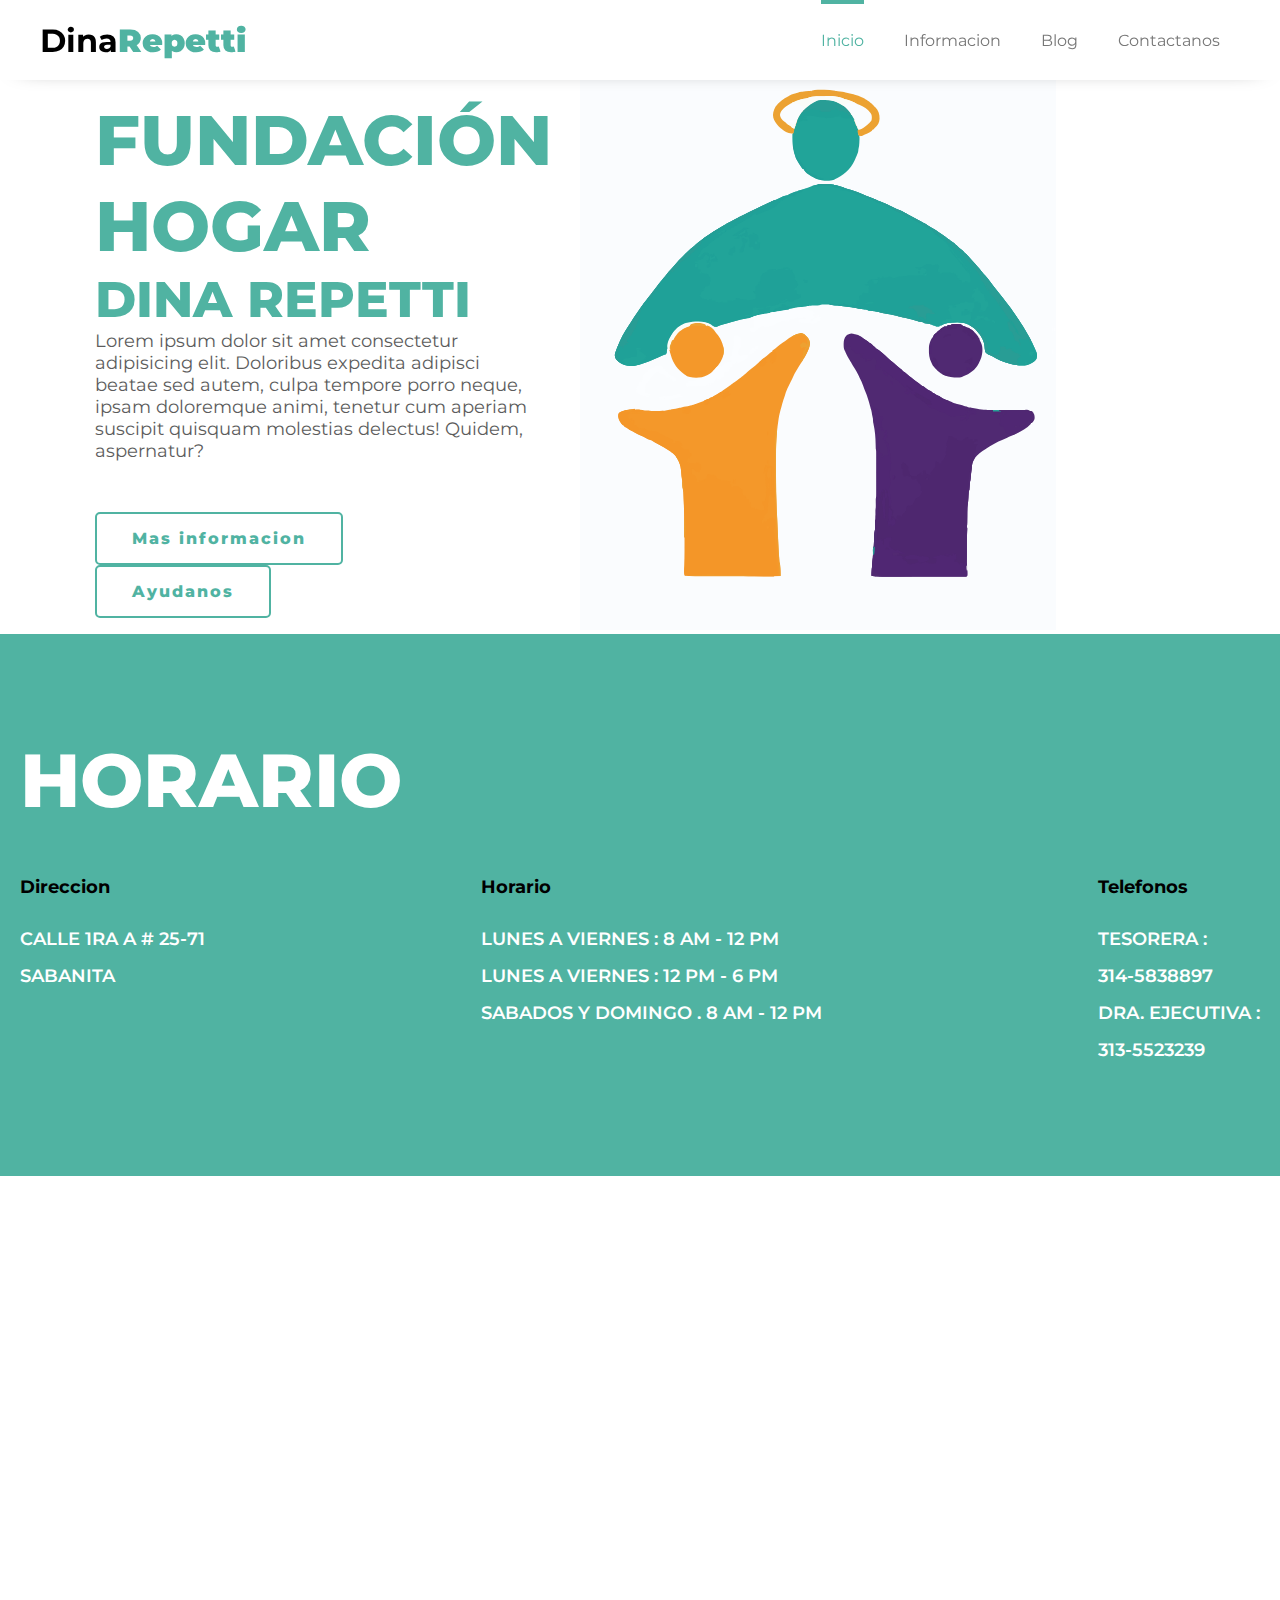
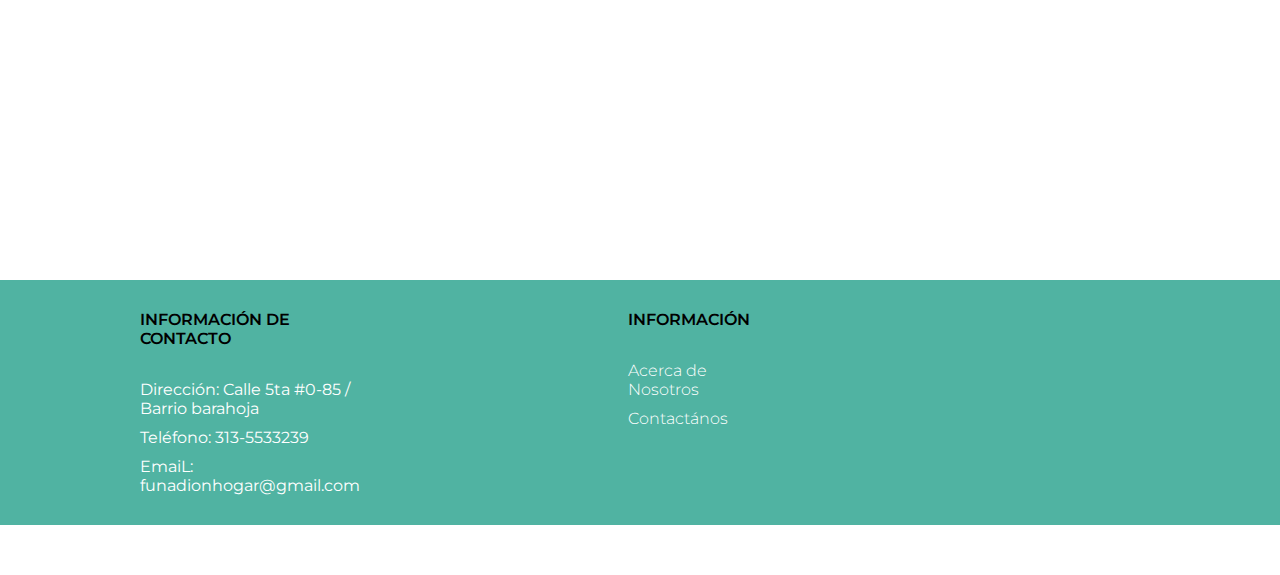
==== index.html @ 93343f69 "Initial commit" ====
<!DOCTYPE html>
<html lang="en">
<head>
    <meta charset="UTF-8">
    <meta name="viewport" content="width=device-width, initial-scale=1.0">
    <title>Blog</title>
    <link rel="stylesheet" href="css/styles.css">
    
</head>
<body>
    

    <!-- header menu -->
    <header>

        <div class="header-content">

            <div class="logo">
                <h1>Dina<b>Repetti</b></h1>
            </div>

            

            <div class="menu">

                <nav>
                    <ul>
                        <li class="menu-selected"><a href="index.html" class="text-menu-selected">Inicio</a></li>
                        <li class=""><a href="informacion.html">Informacion</a></li>
                        <li class=""><a href="blog.html">Blog</a></li>
                        <li class=""><a href="contactanos.html">Contactanos</a></li>
                    </ul>
                </nav>

            </div>

        </div>
    </header>


    <!-- slider-->


    <div class="headeer-content container" >

        <div class="swiper mySwiper-1">
            <div class="swiper-wrapper">

                <div class="swiper-slide">
                    <div class="slider">
                        <div class="slider-txt">
                            <h1>fundación hogar</h1>
                            <h2>DINA REPETTI</h2>
                            <p>
                                Lorem ipsum dolor sit amet consectetur adipisicing elit. Doloribus expedita adipisci beatae sed autem, culpa tempore porro neque, ipsam doloremque animi, tenetur cum aperiam suscipit quisquam molestias delectus! Quidem, aspernatur?
                            </p>
                            <div class="botones">
                                <a href="informacion.html"  class="btn-1">Mas informacion</a>
                                <a href="contactanos.html"  class="btn-1">Ayudanos</a>
                            </div>
                        </div>
                        <div class="slider-img">
                            <img src="images/imagen1.svg" alt="">
                        </div>
                    </div>
                </div>
                
        </div>
    </div>

    <!-- portada-->
    <div class="container-cover">
        <div class="container-info-cover">


        </div>
    </div>

    <!--Horario-->

    <section class="horario">
        <div class="horario-info container">

            <h2>Horario</h2>
            <div class="horario-txt">
                <div class="txt">
                    <h4>Direccion</h4>
                    <p>
                        Calle 1ra A # 25-71
                    </p>
                    <p>
                        Sabanita
                    </p>
                </div>
                <div class="txt">
                    <h4>Horario</h4>
                    <p>
                        Lunes a Viernes : 8 am - 12 pm
                    </p>
                    <p>
                        Lunes a Viernes : 12 pm - 6 pm
                    </p>
                    <p>
                        Sabados y Domingo . 8 am - 12 pm
                </div>
                <div class="txt">
                    <h4>Telefonos</h4>
                    <p>
                       tesorera :
                    </p>
                    <p>
                        314-5838897
                    </p>
                    <p>
                        Dra. ejecutiva :
                    </p>
                    <p>
                        313-5523239
                    </p>
                </div>
            
            </div>

        </div>
    </section>


    <!--mapa-->
    <section>

        <iframe class="map" src="https://www.google.com/maps/embed?pb=!1m18!1m12!1m3!1d3947.8988965831954!2d-73.6360379240479!3d8.31284539172267!2m3!1f0!2f0!3f0!3m2!1i1024!2i768!4f13.1!3m3!1m2!1s0x8e5d855f734bd107%3A0x97dc160022f3a729!2sCapilla%20Divino%20Amor!5e0!3m2!1ses-419!2sco!4v1714960280760!5m2!1ses-419!2sco" width="100%" height="700" style="border:0;" allowfullscreen="" loading="lazy" referrerpolicy="no-referrer-when-downgrade"></iframe>
        
    </section>



















    <!--footer-->

    <footer class="footer">
        <div class="container container-footer">


            <div class="menu-footer">



                <div class="contact-info">
                    <p class="title-footer">Información de Contacto</p>
                    <ul>
                        <li>
                            Dirección: Calle 5ta #0-85 / Barrio barahoja
                        </li>
                        <li>Teléfono: 313-5533239</li>
                        <li>EmaiL: funadionhogar@gmail.com</li>
                    </ul>
                   
                </div>

                <div class="information">
                    <p class="title-footer">Información</p>
                    <ul>
                        <li><a href="informacion.html">Acerca de Nosotros</a></li>
                        <li><a href="contactanos.html">Contactános</a></li>
                    </ul>
                </div>

                
                
            </div>

            
        </div>
    </footer>
    




    <script src="https://cdn.jsdelivr.net/npm/swiper/swiper-bundle.min.js"></script>
    <script src="script.js"></script>




</body>
</html>
---- css/styles.css ----
@import url('https://fonts.googleapis.com/css2?family=Montserrat:ital,wght@0,100..900;1,100..900&display=swap');



*{
    margin: 0;
    padding: 0;
    box-sizing: border-box;
    text-decoration: none;
    font-family: "Montserrat", sans-serif;
   
}


header{
    position: fixed;
    top: 0;
    left: 0;
    width: 100%;
    height: 80px;
    background-color: #fff;
    box-shadow: 0 4px 25px -22px #000;
    z-index: 2;
}

.header-content {
    max-width: 1200px;
    margin: auto;
    display: flex;
    justify-content: space-between;
}


.logo {
    height: 80px;
    display: flex;
    justify-content: center;
    align-items: center;
}

.logo h1 b {
    color: #50b3a2;
}


.menu {
    height: 80px;
}

.menu nav {
    height: 100%;
}

.menu nav ul {
    height: 100%;
    display: flex;
    list-style: none;
}

.menu nav ul li {
    height: 100%;
    margin: 0px 20px;
    display: flex;
    justify-content: center;
    align-items: center;
    position: relative;
}

.menu-selected:before{
    content: '';
    width: 100%;
    height: 4px;
    background-color: #50b3a2;
    position: absolute;
    top: 0;
    left: 0;
}

.menu nav ul li a {
    color: #777777;
    transition: color 300ms;
}

.menu nav ul li a:hover {
    color: #50b3a2;
}

.menu .text-menu-selected {
    color: #50b3a2;
}



















 
.headeer-content {
  margin-top: 80px;
  padding-bottom: 50px;
}

.slider {
  display: flex;
  align-items: center;
}
.slider-txt {
  margin-left: 95px;
  width: 35%;
}
.slider-txt h1 {
  font-size: 70px;
  color: #50b3a2;
  text-transform: uppercase;
  font-weight: 800;
}
.slider-txt h2 {
    font-size: 50px;
    color: #50b3a2;
    text-transform: uppercase;
    font-weight: 800;
  }
.slider-txt p {
  font-size: 18px;
  color: #5c5c5c;

}



.botones {
  margin-top: 50px;
}

.btn-1 {
  display: inline-block;
  padding: 15px 35px;
  border: 2px solid #50b3a2;
  color: #50b3a2;
  font-weight: 800;
  letter-spacing: 2px;
  margin-right: 20px;
  cursor: pointer;
  border-radius: 5px;
  transition: background 0.3s ease;
}

.btn-1:hover {
  background-color: #50b3a2;
  color: #FFFFFF;
}

.slider-img {
  width: 50%;
}

.slider-img img {
  margin-right: 225px;
  width: 550px;
}













  .horario {
    padding: 100px 0;
    background-color: #50b3a2;
    
  }
  
  .horario-info h2{
    margin: 0 20px;
    font-size: 75px;
    color: #FFFFFF;
    font-weight: 800;
    text-transform: uppercase;
    margin-bottom: 50px;
  }
  
  .horario-txt {
    margin: 0 20px;

    display: flex;
    justify-content: space-between;
  
  }
  
  .txt {
    color: #FFFFFF;
  }
  
  .txt h4 {
    font-size: 18px;
    color: #000;
    margin-bottom: 30px;
  }
  
  .txt p {
    font-size: 18px;
    text-transform: uppercase;
    font-weight: 600;
    margin-bottom: 15px;
  }
























.footer {
	background-color: #50b3a2;
}

.container-footer {
	display: flex;
	flex-direction: column;
	gap: 4rem;
	padding: 30px;
}

.menu-footer {
	display: grid;
	grid-template-columns: repeat(3, 1fr) 30rem;
	gap: 3rem;
	justify-items: center;
}

.title-footer {
	font-weight: 600;
	font-size: 16px;
	text-transform: uppercase;
}

.contact-info,
.information,
.newsletter {
	display: flex;
	flex-direction: column;
	gap: 2rem;
    margin: 0 110px;
}

.contact-info ul,
.information ul{
	display: flex;
	flex-direction: column;
	gap: 10px;
}

.contact-info ul li,
.information ul li{
	list-style: none;
	color: #fff;
	font-size: 1.4rem;
	font-size: 16px;
}

.information ul li a{
	text-decoration: none;
	color: #fff;
	font-weight: 300;
}

.information ul li a:hover{
	color: #000;
}



.content p {
	font-size: 1.4rem;
	color: #fff;
	font-weight: 300;
}

.content input {
	outline: none;
	background: none;
	border: none;
	border-bottom: 2px solid #d2b495;
	cursor: pointer;
	padding: 0.5rem 0 1.2rem;
	color: var(--dark-color);
	display: block;
	margin-bottom: 3rem;
	margin-top: 2rem;
	width: 100%;
	font-family: inherit;
}

.content input::-webkit-input-placeholder {
	color: #eee;
}

.content button {
	border: none;
	background-color: #FFFFFF;
	color: #16827c;
	text-transform: uppercase;
	padding: 1rem 3rem;
	font-size: 1.4rem;
	font-family: inherit;
	cursor: pointer;
	font-weight: 600;
  border-radius: 5px;
  transition: background 0.3s ease;
}

.content button:hover {
	background-color: #FFFFFF;
	color: #50b3a2;
}

.copyright {
	display: flex;
	justify-content: space-between;
	padding-top: 2rem;

	border-top: 1px solid #d2b495;
}

.copyright p {
	font-weight: 400;
	font-size: 1.6rem;
}


button .suscribir {
  color: #16827c;
}

button .suscribir:hover {
	background-color: #FFFFFF;
	color: #50b3a2;
}











@media (max-width: 1170px){
  header{
    position: fixed;
    top: 0;
    left: 0;
    width: 100%;
    height: 150px;
    background-color: #fff;
    box-shadow: 0 4px 25px -22px #000;
    z-index: 2;
}

.header-content {
    max-width: 420px;
    margin: auto;
    display: grid;
    justify-content: space-between;
}


.logo {
    height: 80px;
    display: flex;
    justify-content: center;
    align-items: center;
}

.logo h1 b {
    color: #50b3a2;
}


.menu {
    height: 80px;
}

.menu nav {
    height: 100%;
}

.menu nav ul {
    height: 100%;
    display: flex;
    list-style: none;
}

.menu nav ul li {
    height: 100%;
    margin: 0px 20px;
    display: flex;
    justify-content: center;
    align-items: center;
    position: relative;
}

.menu-selected:before{
    content: '';
    width: 100%;
    height: 4px;
    background-color: #50b3a2;
    position: absolute;
    top: 0;
    left: 0;
}

.menu nav ul li a {
    color: #777777;
    transition: color 300ms;
}

.menu nav ul li a:hover {
    color: #50b3a2;
}

.menu .text-menu-selected {
    color: #50b3a2;
}









 
.headeer-content {
  margin-top: 80px;
  padding-bottom: 50px;
}

.slider {
  display: flex;
  align-items: center;
}
.slider-txt {
  margin-top: 90px;
  margin-left: 65px;
  width: 35%;
}
.slider-txt h1 {
  font-size: 40px;
  color: #50b3a2;
  text-transform: uppercase;
  font-weight: 800;
}
.slider-txt h2 {
    display: none;
    font-size: 30px;
    color: #50b3a2;
    text-transform: uppercase;
    font-weight: 800;
  }
.slider-txt p {
  font-size: 15px;
  color: #5c5c5c;
  min-width: 420px;

}



.botones {
  margin-top: 50px;
  margin-bottom: 50px;
  display: flex;
  justify-content: space-between;
}

.btn-1 {
  display: inline-block;
  padding: 5px 35px;
  border: 2px solid #50b3a2;
  color: #50b3a2;
  font-weight: 800;
  letter-spacing: 2px;
  margin-right: 20px;
  cursor: pointer;
  border-radius: 5px;
  transition: background 0.3s ease;
  align-items: center;
}

.btn-1:hover {
  background-color: #50b3a2;
  color: #FFFFFF;
}

.slider-img {
  display: none;
}








.horario {
  padding: 100px 0;
  background-color: #50b3a2;
  width: 100%;
  max-width: auto;
}

.horario-info h2{
  margin: 0 20px;
  font-size: 25px;
  color: #FFFFFF;
  font-weight: 800;
  text-transform: uppercase;
  margin-bottom: 50px;
}

.horario-txt {
  margin: 0 20px;

  display: grid;

}

.txt {
  color: #FFFFFF;
}

.txt h4 {
  font-size: 18px;
  color: #000;
  margin-bottom: 30px;
}

.txt p {
  font-size: 18px;
  text-transform: uppercase;
  font-weight: 600;
  margin-bottom: 15px;
}





.map {
  width: 100%;
  max-width: auto;
}









.footer {
	background-color: #50b3a2;
  width: 100%;
  max-width: auto;
  height: 580px;
}

.container-footer {
	display: flex;
	flex-direction: column;
	padding: 30px;
}

.menu-footer {
	display: flex;
	flex-direction: column;
}

.title-footer {
	font-weight: 600;
	font-size: 16px;
	text-transform: uppercase;
}

.contact-info,
.information,
.newsletter {
	display: flex;
	flex-direction: column;
	gap: 2rem;
    margin: 0 110px;
}

.contact-info ul,
.information ul{
	display: flex;
	flex-direction: column;
	gap: 10px;
}

.contact-info ul li,
.information ul li{
	list-style: none;
	color: #fff;
	font-size: 1.4rem;
	font-size: 24px;
}

.information ul li a{
	text-decoration: none;
	color: #fff;
	font-weight: 300;
}

.information ul li a:hover{
	color: #000;
}



.content p {
	font-size: 1.4rem;
	color: #fff;
	font-weight: 300;
}











  
}
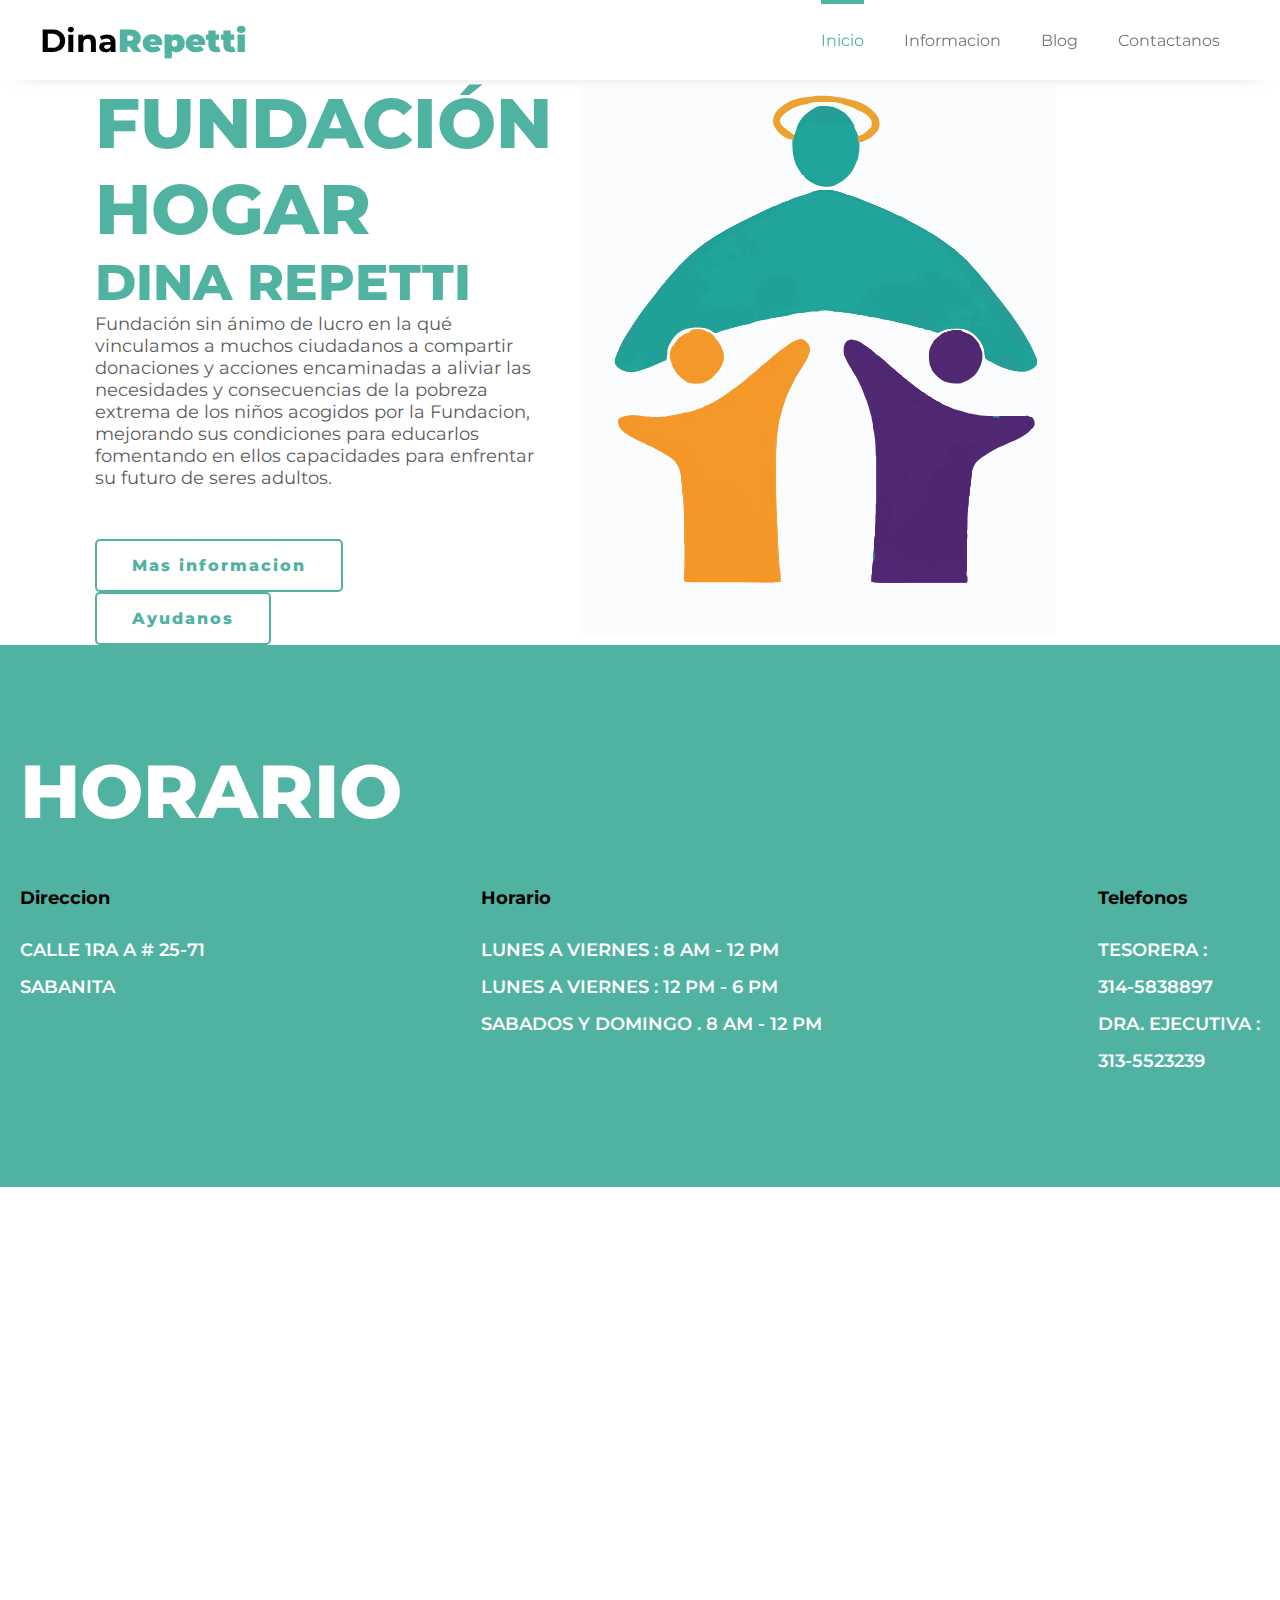
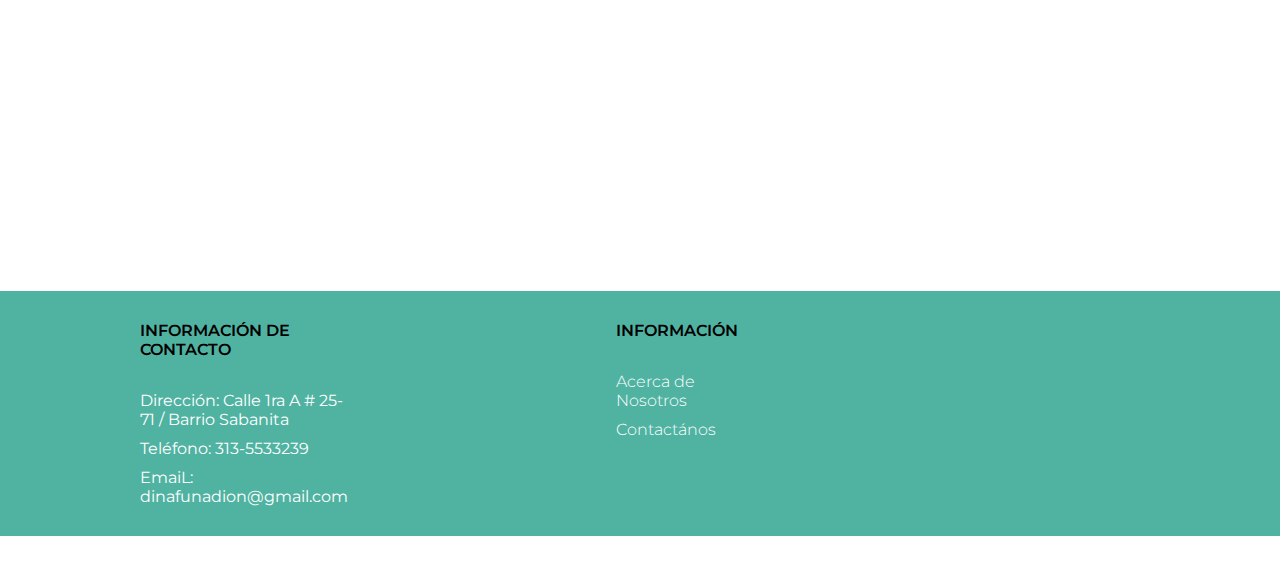
==== commit 053b9c57: "Add files via upload" ====
--- a/index.html
+++ b/index.html
@@ -3,7 +3,14 @@
 <head>
     <meta charset="UTF-8">
     <meta name="viewport" content="width=device-width, initial-scale=1.0">
-    <title>Blog</title>
+
+    <meta name="author" content="Jhorman Villalobos">
+    <meta name="Keywords" content="Fundacion, fundacion, fundaciones, niños, pobreza, extrema, Divino, divino, Hogar. hogar, donaciones, Fundaciones, niños sin hogar, niños en pobreza extrema">
+    <meta name="description" content="Esta pagina fue realizada para ayudar a la fundacion a mejorar la calidad de vida de niños en pobreza extrema de aguachica cesar, en la cual se muestran las actividades que se realizan con el dinero de las donaciones y se lleva el registro de lo que hace nuestra fundacion">
+
+
+    <title>DinaRepetti</title>
+    <link rel="icon" href="/images/imagen1.png">
     <link rel="stylesheet" href="css/styles.css">
     
 </head>
@@ -52,7 +59,7 @@
                             <h1>fundación hogar</h1>
                             <h2>DINA REPETTI</h2>
                             <p>
-                                Lorem ipsum dolor sit amet consectetur adipisicing elit. Doloribus expedita adipisci beatae sed autem, culpa tempore porro neque, ipsam doloremque animi, tenetur cum aperiam suscipit quisquam molestias delectus! Quidem, aspernatur?
+                                Fundación sin ánimo de lucro en la qué vinculamos a muchos ciudadanos a compartir donaciones y acciones encaminadas a aliviar las necesidades y consecuencias de la pobreza extrema de los niños acogidos por la Fundacion, mejorando sus condiciones para educarlos fomentando en ellos capacidades para enfrentar su futuro de seres adultos.
                             </p>
                             <div class="botones">
                                 <a href="informacion.html"  class="btn-1">Mas informacion</a>
@@ -127,8 +134,7 @@
 
     <!--mapa-->
     <section>
-
-        <iframe class="map" src="https://www.google.com/maps/embed?pb=!1m18!1m12!1m3!1d3947.8988965831954!2d-73.6360379240479!3d8.31284539172267!2m3!1f0!2f0!3f0!3m2!1i1024!2i768!4f13.1!3m3!1m2!1s0x8e5d855f734bd107%3A0x97dc160022f3a729!2sCapilla%20Divino%20Amor!5e0!3m2!1ses-419!2sco!4v1714960280760!5m2!1ses-419!2sco" width="100%" height="700" style="border:0;" allowfullscreen="" loading="lazy" referrerpolicy="no-referrer-when-downgrade"></iframe>
+        <iframe src="https://www.google.com/maps/embed?pb=!1m14!1m12!1m3!1d348.94786779986805!2d-73.61011942618914!3d8.31328628786602!2m3!1f0!2f0!3f0!3m2!1i1024!2i768!4f13.1!5e0!3m2!1ses-419!2sco!4v1730999371763!5m2!1ses-419!2sco" width="100%" height="700" style="border:0;" allowfullscreen="" loading="lazy" referrerpolicy="no-referrer-when-downgrade"></iframe>
         
     </section>
 
@@ -164,10 +170,10 @@
                     <p class="title-footer">Información de Contacto</p>
                     <ul>
                         <li>
-                            Dirección: Calle 5ta #0-85 / Barrio barahoja
+                            Dirección: Calle 1ra A # 25-71 / Barrio Sabanita
                         </li>
                         <li>Teléfono: 313-5533239</li>
-                        <li>EmaiL: funadionhogar@gmail.com</li>
+                        <li>EmaiL: dinafunadion@gmail.com</li>
                     </ul>
                    
                 </div>
--- a/css/styles.css
+++ b/css/styles.css
@@ -388,12 +388,13 @@
   header{
     position: fixed;
     top: 0;
-    left: 0;
+    margin-left: -140px;
     width: 100%;
     height: 150px;
     background-color: #fff;
     box-shadow: 0 4px 25px -22px #000;
     z-index: 2;
+    font-size: 10px;
 }
 
 .header-content {
@@ -547,7 +548,7 @@
 .horario {
   padding: 100px 0;
   background-color: #50b3a2;
-  width: 100%;
+  width: 100vh;
   max-width: auto;
 }
 
@@ -589,7 +590,8 @@
 
 
 .map {
-  width: 100%;
+  width: 100vh;
+
   max-width: auto;
 }
 
@@ -603,12 +605,14 @@
 
 .footer {
 	background-color: #50b3a2;
-  width: 100%;
+  width: 100vh;
+  
   max-width: auto;
   height: 580px;
 }
 
 .container-footer {
+  left: -500px;
 	display: flex;
 	flex-direction: column;
 	padding: 30px;
@@ -621,7 +625,7 @@
 
 .title-footer {
 	font-weight: 600;
-	font-size: 16px;
+	font-size: 18px;
 	text-transform: uppercase;
 }
 
@@ -646,7 +650,7 @@
 	list-style: none;
 	color: #fff;
 	font-size: 1.4rem;
-	font-size: 24px;
+	font-size: 14px;
 }
 
 .information ul li a{
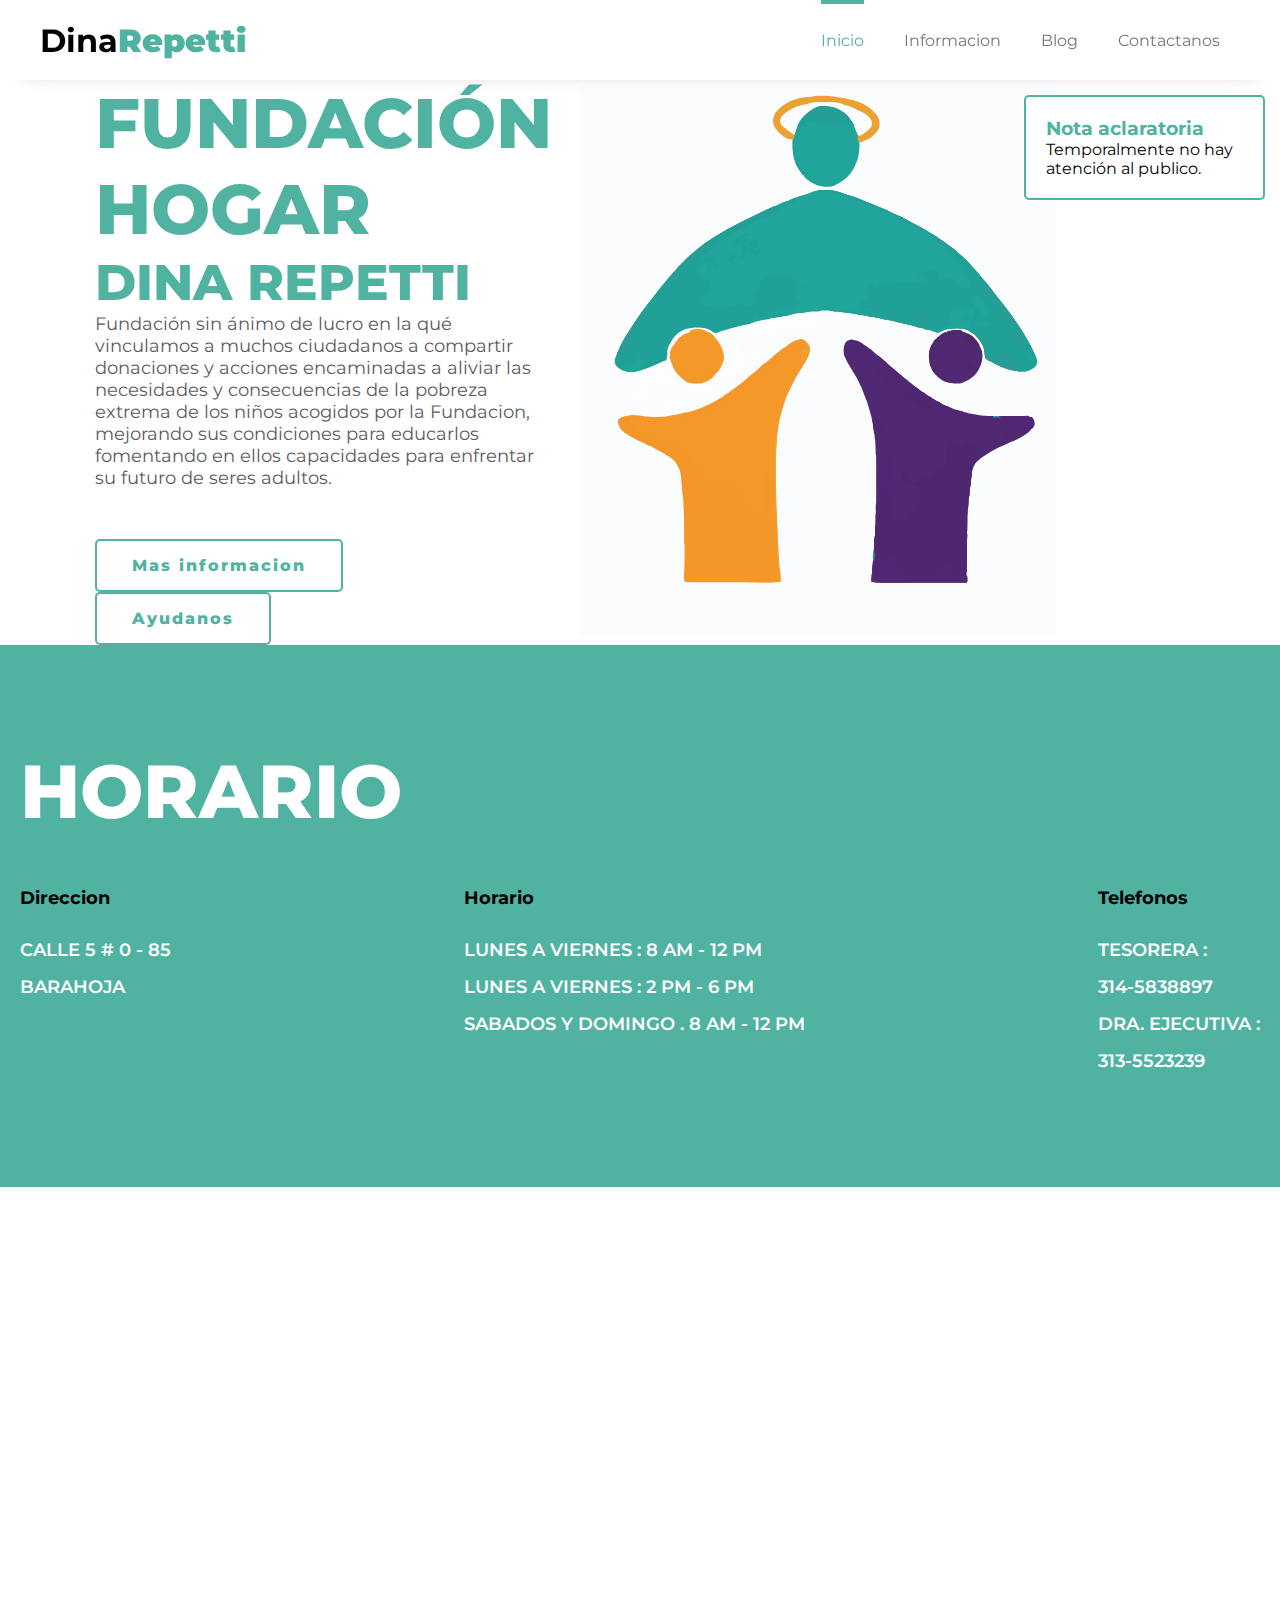
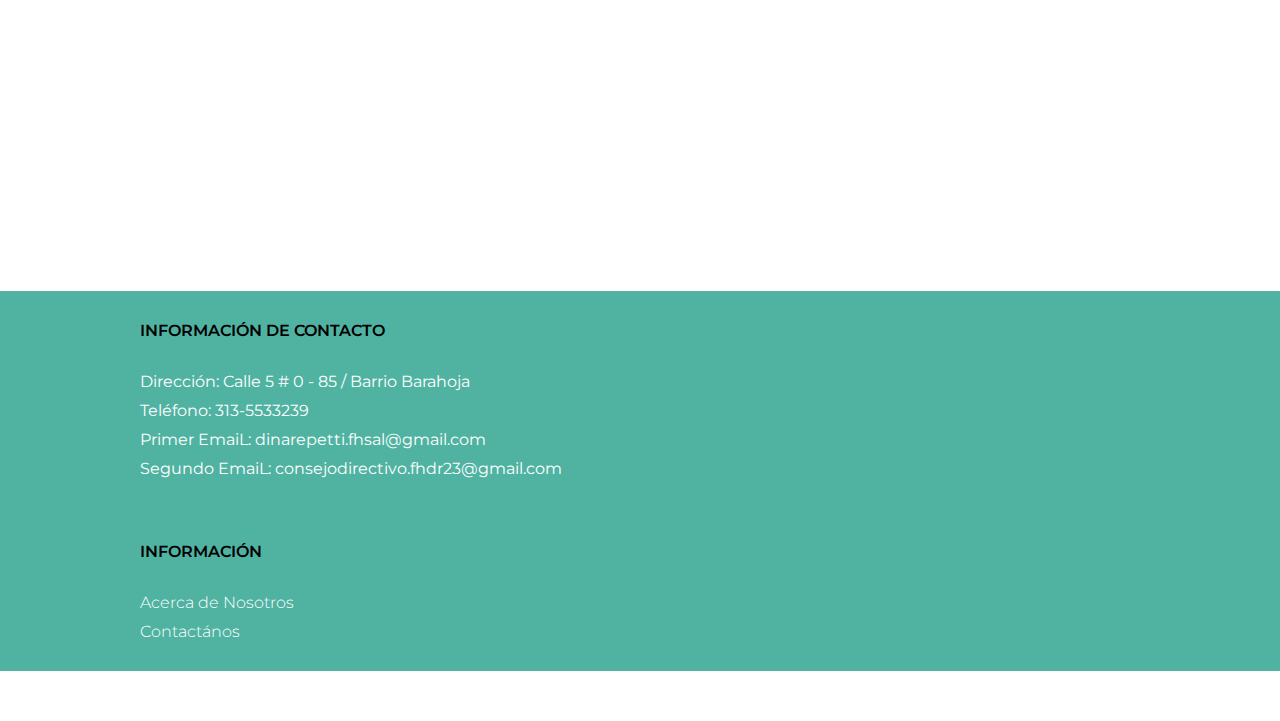
==== commit f0a0e27a: "Add files via upload" ====
--- a/index.html
+++ b/index.html
@@ -43,6 +43,28 @@
 
         </div>
     </header>
+
+
+
+    <div class="nota">
+        <h3>Nota aclaratoria</h3>
+        <p>Temporalmente no hay atención al publico.</p>
+    </div>
+
+
+
+
+
+
+
+
+
+
+
+
+
+
+
 
 
     <!-- slider-->
@@ -93,10 +115,10 @@
                 <div class="txt">
                     <h4>Direccion</h4>
                     <p>
-                        Calle 1ra A # 25-71
-                    </p>
-                    <p>
-                        Sabanita
+                        Calle 5 # 0 - 85
+                    </p>
+                    <p>
+                        Barahoja
                     </p>
                 </div>
                 <div class="txt">
@@ -105,7 +127,7 @@
                         Lunes a Viernes : 8 am - 12 pm
                     </p>
                     <p>
-                        Lunes a Viernes : 12 pm - 6 pm
+                        Lunes a Viernes : 2 pm - 6 pm
                     </p>
                     <p>
                         Sabados y Domingo . 8 am - 12 pm
@@ -134,7 +156,7 @@
 
     <!--mapa-->
     <section>
-        <iframe src="https://www.google.com/maps/embed?pb=!1m14!1m12!1m3!1d348.94786779986805!2d-73.61011942618914!3d8.31328628786602!2m3!1f0!2f0!3f0!3m2!1i1024!2i768!4f13.1!5e0!3m2!1ses-419!2sco!4v1730999371763!5m2!1ses-419!2sco" width="100%" height="700" style="border:0;" allowfullscreen="" loading="lazy" referrerpolicy="no-referrer-when-downgrade"></iframe>
+        <iframe src="https://www.google.com/maps/embed?pb=!1m18!1m12!1m3!1d1173.7180310909077!2d-73.63347198081715!3d8.312622611408461!2m3!1f0!2f0!3f0!3m2!1i1024!2i768!4f13.1!3m3!1m2!1s0x8e5d855f734bd107%3A0x97dc160022f3a729!2sCapilla%20Divino%20Amor!5e0!3m2!1ses-419!2sco!4v1732983678513!5m2!1ses-419!2sco" width="100%" height="700" style="border:0;" allowfullscreen="" loading="lazy" referrerpolicy="no-referrer-when-downgrade" class="map"></iframe>
         
     </section>
 
@@ -159,36 +181,33 @@
     <!--footer-->
 
     <footer class="footer">
-        <div class="container container-footer">
-
-
-            <div class="menu-footer">
-
-
-
-                <div class="contact-info">
-                    <p class="title-footer">Información de Contacto</p>
-                    <ul>
-                        <li>
-                            Dirección: Calle 1ra A # 25-71 / Barrio Sabanita
-                        </li>
-                        <li>Teléfono: 313-5533239</li>
-                        <li>EmaiL: dinafunadion@gmail.com</li>
-                    </ul>
-                   
-                </div>
-
-                <div class="information">
-                    <p class="title-footer">Información</p>
-                    <ul>
-                        <li><a href="informacion.html">Acerca de Nosotros</a></li>
-                        <li><a href="contactanos.html">Contactános</a></li>
-                    </ul>
-                </div>
+        <div class=" container-footer">
+
+
+            
+            <div class="contact-info">
+                <p class="title-footer">Información de Contacto</p>
+                <ul>
+                    <li>
+                        Dirección: Calle 5 # 0 - 85 / Barrio Barahoja
+                    </li>
+                    <li>Teléfono: 313-5533239</li>
+                    <li>Primer EmaiL: dinarepetti.fhsal@gmail.com</li>
+                    <li>Segundo EmaiL: consejodirectivo.fhdr23@gmail.com</li>
+                </ul>
+               
+            </div>
+            <div class="information">
+                <p class="title-footer">Información</p>
+                <ul>
+                    <li><a href="informacion.html">Acerca de Nosotros</a></li>
+                    <li><a href="contactanos.html">Contactános</a></li>
+                </ul>
+            </div>
 
                 
                 
-            </div>
+            
 
             
         </div>
--- a/css/styles.css
+++ b/css/styles.css
@@ -91,6 +91,21 @@
 
 
 
+.nota {
+  position: fixed;
+  z-index: 2;
+  padding: 20px;
+  margin-top: 15px;
+  margin-left: 80%;
+  margin-right: 15px;
+  border: 2px solid #50b3a2;
+  border-radius: 5px;
+  background-color: #FFFFFF;
+}
+
+.nota h3 {
+  color: #50b3a2;
+}
 
 
 
@@ -384,12 +399,12 @@
 
 
 
-@media (max-width: 1170px){
+@media (max-width: 870px){
   header{
     position: fixed;
     top: 0;
     margin-left: -140px;
-    width: 100%;
+    width: 100vh;
     height: 150px;
     background-color: #fff;
     box-shadow: 0 4px 25px -22px #000;
@@ -398,11 +413,26 @@
 }
 
 .header-content {
-    max-width: 420px;
+    max-width: 220px;
     margin: auto;
     display: grid;
     justify-content: space-between;
 }
+
+
+.nota {
+  width: 180px;
+  padding: 10px;
+  margin-top: 85px;
+  margin-left: 60%;
+  margin-right: 40%;
+  border: 2px solid #50b3a2;
+  border-radius: 5px;
+  background-color: #FFFFFF;
+  font-size: 10px;
+}
+
+
 
 
 .logo {
@@ -483,7 +513,7 @@
 }
 .slider-txt {
   margin-top: 90px;
-  margin-left: 65px;
+  margin-left: 40px;
   width: 35%;
 }
 .slider-txt h1 {
@@ -502,7 +532,7 @@
 .slider-txt p {
   font-size: 15px;
   color: #5c5c5c;
-  min-width: 420px;
+  min-width: 380px;
 
 }
 
@@ -549,7 +579,8 @@
   padding: 100px 0;
   background-color: #50b3a2;
   width: 100vh;
-  max-width: auto;
+  max-width: 100%;
+
 }
 
 .horario-info h2{
@@ -591,8 +622,8 @@
 
 .map {
   width: 100vh;
-
-  max-width: auto;
+  max-width: 100%;
+
 }
 
 
@@ -606,16 +637,15 @@
 .footer {
 	background-color: #50b3a2;
   width: 100vh;
-  
-  max-width: auto;
+  max-width: 100%;
   height: 580px;
 }
 
 .container-footer {
-  left: -500px;
 	display: flex;
 	flex-direction: column;
 	padding: 30px;
+  
 }
 
 .menu-footer {
@@ -629,20 +659,12 @@
 	text-transform: uppercase;
 }
 
-.contact-info,
-.information,
-.newsletter {
-	display: flex;
-	flex-direction: column;
-	gap: 2rem;
-    margin: 0 110px;
-}
 
 .contact-info ul,
 .information ul{
 	display: flex;
 	flex-direction: column;
-	gap: 10px;
+	
 }
 
 .contact-info ul li,
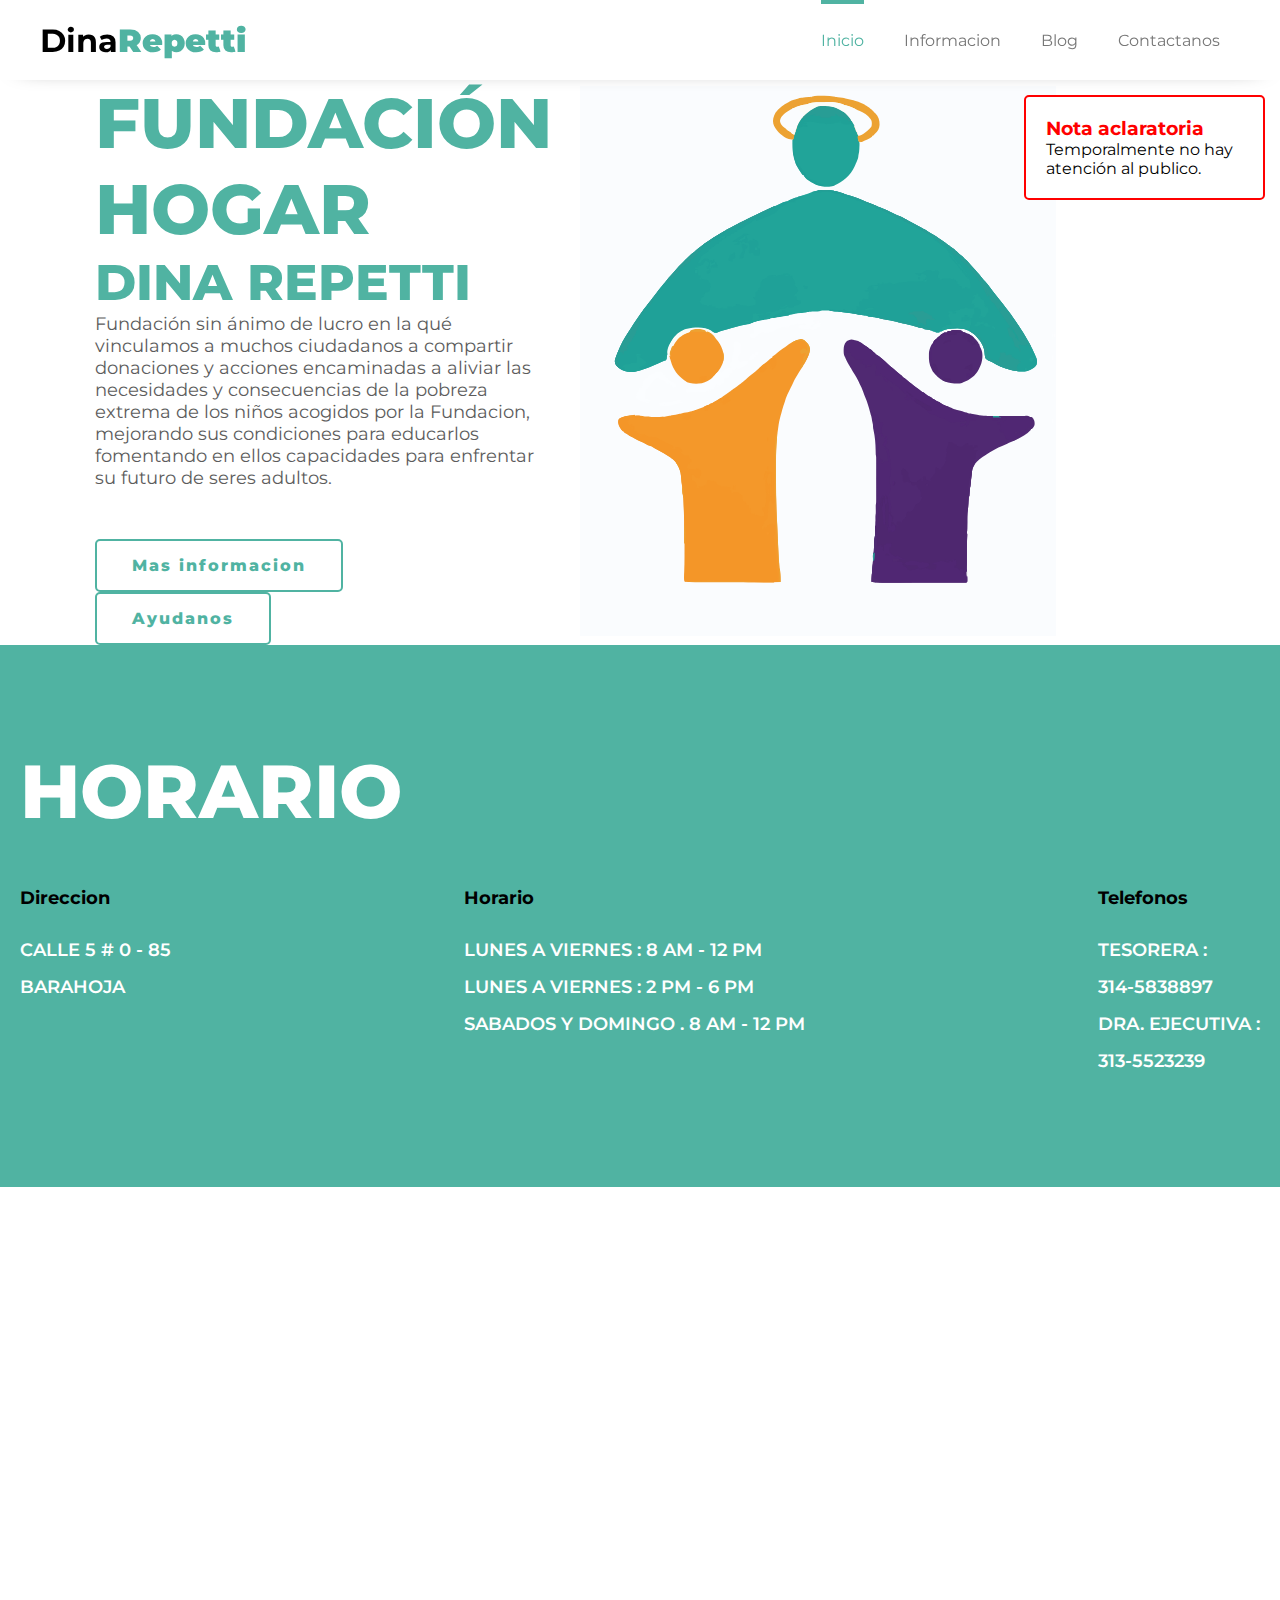
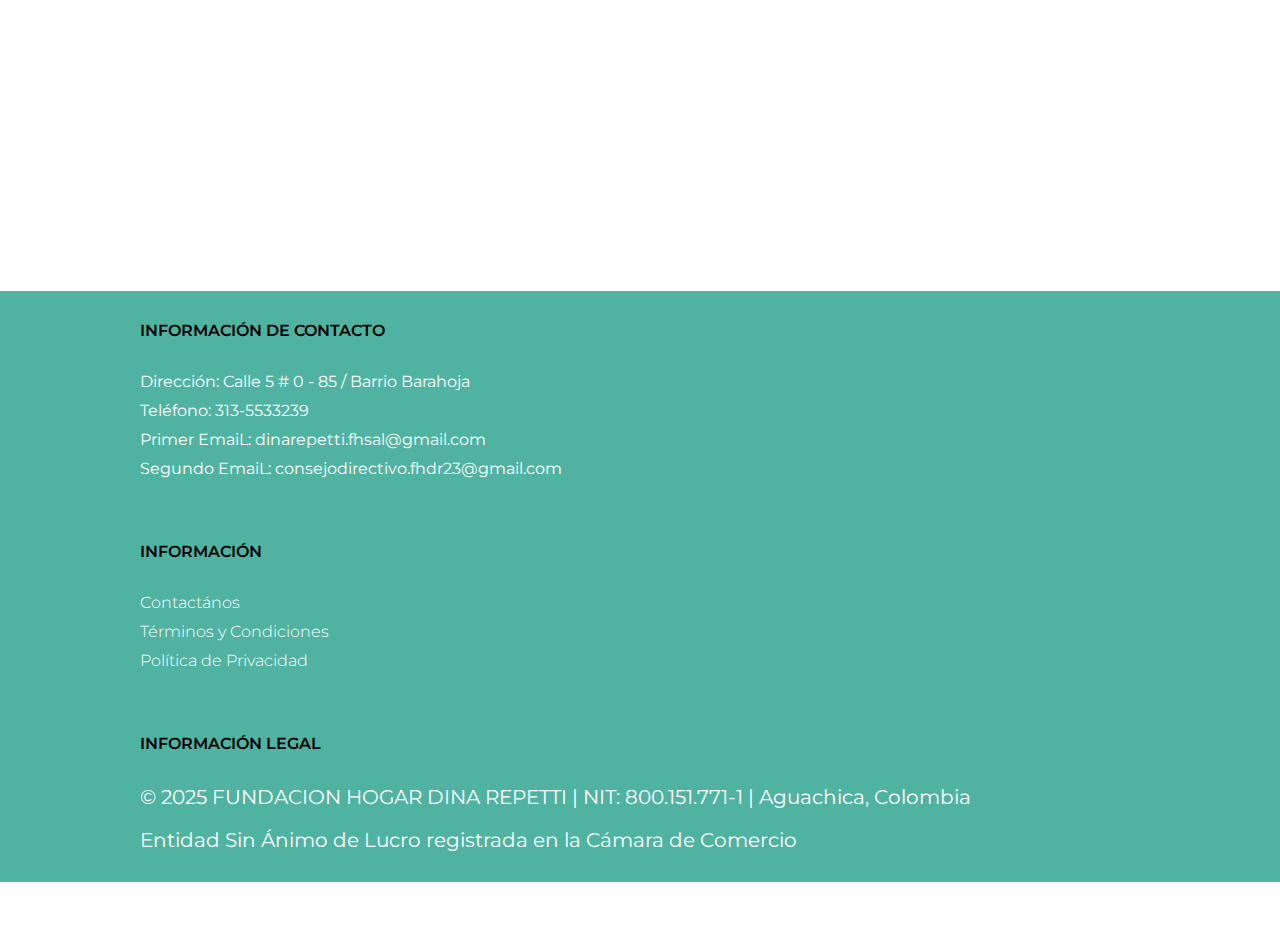
==== commit f74460a2: "Add files via upload" ====
--- a/index.html
+++ b/index.html
@@ -200,9 +200,22 @@
             <div class="information">
                 <p class="title-footer">Información</p>
                 <ul>
-                    <li><a href="informacion.html">Acerca de Nosotros</a></li>
                     <li><a href="contactanos.html">Contactános</a></li>
+                    <li><a href="terminos.html"  target="_blank">Términos y Condiciones</a></li>
+                    <li><a href="politicas.html" target="_blank">Política de Privacidad</a></li>
+
+
                 </ul>
+            </div>
+
+            <div class="information">
+                <p class="title-footer">Información legal</p>
+                <div class="informacion-legal">
+                    <p>© 2025 FUNDACION HOGAR DINA REPETTI | NIT: 800.151.771-1 | Aguachica, Colombia</p>
+                    <br>
+                    <p>Entidad Sin Ánimo de Lucro registrada en la Cámara de Comercio</p>
+                    
+                </div>
             </div>
 
                 
--- a/css/styles.css
+++ b/css/styles.css
@@ -98,13 +98,13 @@
   margin-top: 15px;
   margin-left: 80%;
   margin-right: 15px;
-  border: 2px solid #50b3a2;
+  border: 2px solid #ff0000;
   border-radius: 5px;
   background-color: #FFFFFF;
 }
 
 .nota h3 {
-  color: #50b3a2;
+  color: #ff0000;
 }
 
 
@@ -292,7 +292,7 @@
 	display: flex;
 	flex-direction: column;
 	gap: 2rem;
-    margin: 0 110px;
+  margin: 0 110px;
 }
 
 .contact-info ul,
@@ -339,7 +339,7 @@
 	display: block;
 	margin-bottom: 3rem;
 	margin-top: 2rem;
-	width: 100%;
+	width: 100vh;
 	font-family: inherit;
 }
 
@@ -389,7 +389,10 @@
 	color: #50b3a2;
 }
 
-
+.informacion-legal p{
+  color: #FFFFFF;
+  font-size: 20px;
+}
 
 
 
